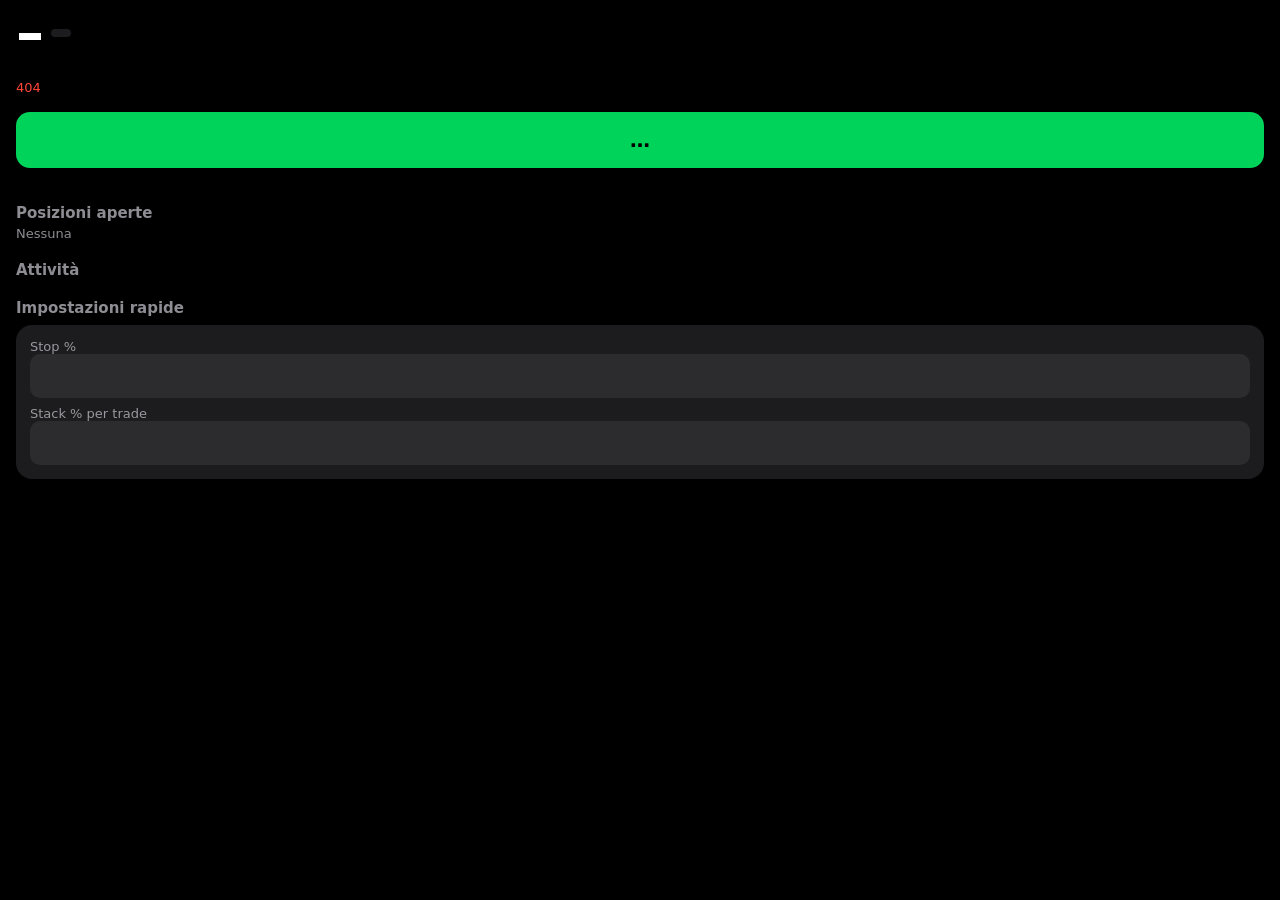
==== desk/web/index.html @ 4e7caa33 "Manual on/off control, iPhone web app, API and Telegram commands Co-Authored-By: Claude Sonnet 5.5 <" ====
<!doctype html>
<html lang="it"><head><meta charset="utf-8">
<meta name="viewport" content="width=device-width,initial-scale=1,viewport-fit=cover">
<meta name="apple-mobile-web-app-capable" content="yes">
<meta name="apple-mobile-web-app-status-bar-style" content="black">
<link rel="manifest" href="/manifest.json"><title>Desk</title>
<style>
:root{--bg:#000;--card:#1c1c1e;--tx:#fff;--t2:rgba(235,235,245,.6);--g:#00d35a;--r:#ff453a;--o:#ff9f0a}
*{box-sizing:border-box}body{margin:0;background:var(--bg);color:var(--tx);font:16px -apple-system,system-ui,sans-serif;
padding:env(safe-area-inset-top) 16px calc(24px + env(safe-area-inset-bottom));font-variant-numeric:tabular-nums}
h1{font-size:15px;font-weight:600;color:var(--t2);margin:20px 0 4px}
.bal{font-size:56px;font-weight:700;letter-spacing:-1px}.row{display:flex;gap:8px;align-items:center;flex-wrap:wrap}
.pill{border-radius:999px;padding:4px 10px;font-size:13px;font-weight:600;background:var(--card)}
.paper{background:var(--o);color:#000}.live{background:var(--r)}
.card{background:var(--card);border-radius:16px;padding:14px;margin:8px 0}
button{font:inherit;font-weight:600;border:0;border-radius:14px;min-height:56px;width:100%;color:#000}
#go{font-size:20px;margin:16px 0}.on{background:var(--r);color:#fff}.off{background:var(--g)}
a.btn{display:block;text-align:center;background:var(--g);color:#000;text-decoration:none;font-weight:600;border-radius:12px;padding:12px;margin-top:8px}
.pos{color:var(--g)}.neg{color:var(--r)}.sub{color:var(--t2);font-size:13px}
#err{color:var(--r);font-size:13px;min-height:16px}
input{width:100%;min-height:44px;border-radius:10px;border:0;background:#2c2c2e;color:#fff;padding:0 10px;font:inherit}
</style></head><body>
<div class="row"><div class="bal" id="bal">–</div><span class="pill" id="mode"></span></div>
<div class="sub" id="pnl">&nbsp;</div><div id="err"></div>
<button id="go" class="off">…</button>
<div class="sub" id="status"></div>
<h1>Posizioni aperte</h1><div id="open"><div class="sub">Nessuna</div></div>
<h1>Attività</h1><div id="act"></div>
<h1>Impostazioni rapide</h1>
<div class="card"><div class="sub">Stop %</div><input id="s_stop" type="number" step="0.5" inputmode="decimal">
<div class="sub" style="margin-top:8px">Stack % per trade</div><input id="s_pct" type="number" step="0.5" inputmode="decimal"></div>
<script src="app.js"></script></body></html>
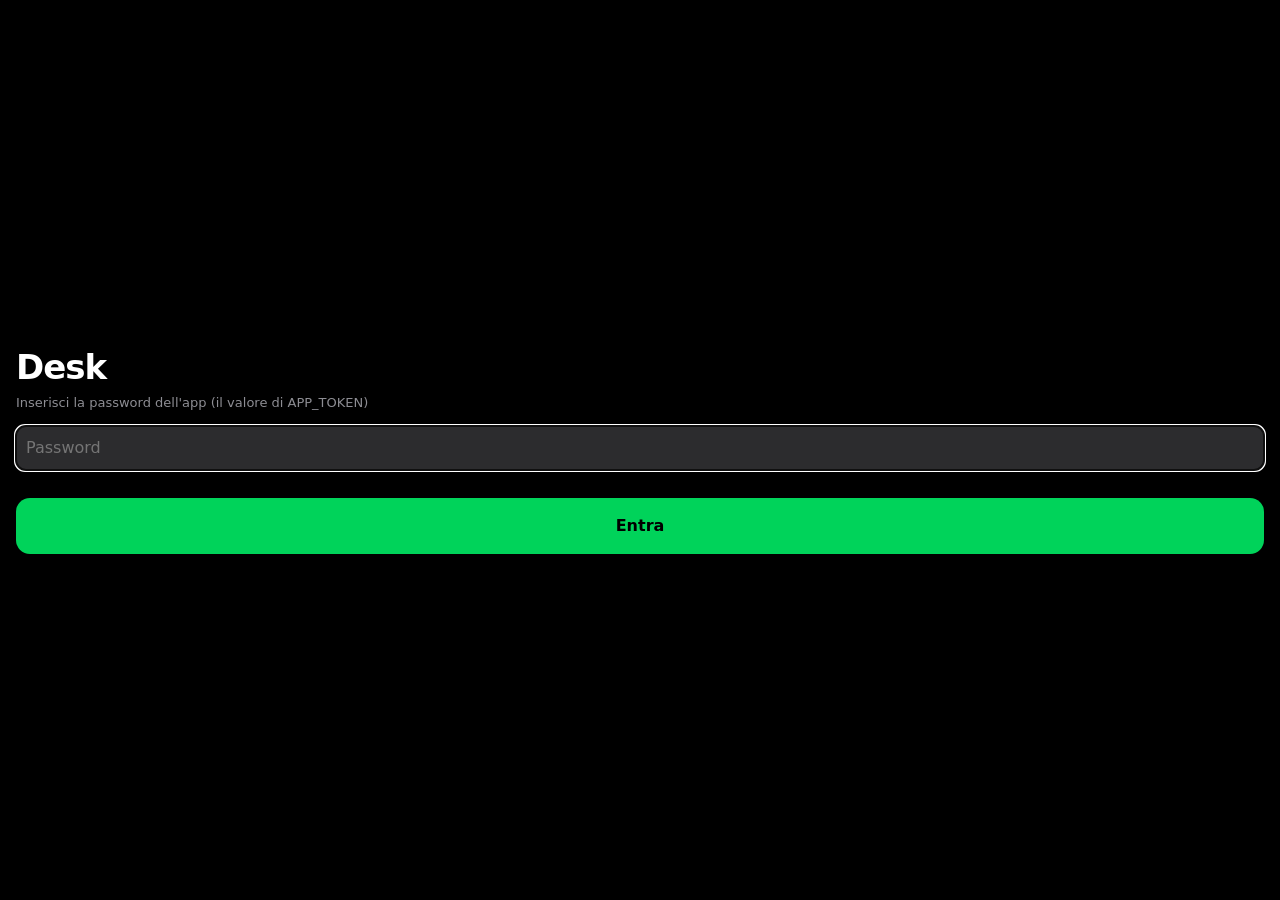
==== commit 6d04145f: "App: password login screen (home-screen app has its own storage), logout Co-Authored-By: Claude Opus" ====
--- a/desk/web/index.html
+++ b/desk/web/index.html
@@ -7,7 +7,7 @@
 <style>
 :root{--bg:#000;--card:#1c1c1e;--tx:#fff;--t2:rgba(235,235,245,.6);--g:#00d35a;--r:#ff453a;--o:#ff9f0a}
 *{box-sizing:border-box}body{margin:0;background:var(--bg);color:var(--tx);font:16px -apple-system,system-ui,sans-serif;
-padding:env(safe-area-inset-top) 16px calc(24px + env(safe-area-inset-bottom));font-variant-numeric:tabular-nums}
+padding:calc(16px + env(safe-area-inset-top)) 16px calc(24px + env(safe-area-inset-bottom));font-variant-numeric:tabular-nums}
 h1{font-size:15px;font-weight:600;color:var(--t2);margin:20px 0 4px}
 .bal{font-size:56px;font-weight:700;letter-spacing:-1px}.row{display:flex;gap:8px;align-items:center;flex-wrap:wrap}
 .pill{border-radius:999px;padding:4px 10px;font-size:13px;font-weight:600;background:var(--card)}
@@ -18,8 +18,15 @@
 a.btn{display:block;text-align:center;background:var(--g);color:#000;text-decoration:none;font-weight:600;border-radius:12px;padding:12px;margin-top:8px}
 .pos{color:var(--g)}.neg{color:var(--r)}.sub{color:var(--t2);font-size:13px}
 #err{color:var(--r);font-size:13px;min-height:16px}
+#login{position:fixed;inset:0;background:var(--bg);display:none;flex-direction:column;justify-content:center;padding:0 16px}
+#login.show{display:flex}
 input{width:100%;min-height:44px;border-radius:10px;border:0;background:#2c2c2e;color:#fff;padding:0 10px;font:inherit}
 </style></head><body>
+<div id="login"><div class="bal" style="font-size:34px">Desk</div>
+<div class="sub" style="margin:8px 0 16px">Inserisci la password dell'app (il valore di APP_TOKEN)</div>
+<input id="pw" type="password" autocomplete="current-password" placeholder="Password">
+<div id="lerr" class="sub" style="color:var(--r);min-height:20px;margin-top:8px"></div>
+<button id="enter" class="off">Entra</button></div>
 <div class="row"><div class="bal" id="bal">–</div><span class="pill" id="mode"></span></div>
 <div class="sub" id="pnl">&nbsp;</div><div id="err"></div>
 <button id="go" class="off">…</button>
@@ -29,4 +36,5 @@
 <h1>Impostazioni rapide</h1>
 <div class="card"><div class="sub">Stop %</div><input id="s_stop" type="number" step="0.5" inputmode="decimal">
 <div class="sub" style="margin-top:8px">Stack % per trade</div><input id="s_pct" type="number" step="0.5" inputmode="decimal"></div>
+<button id="logout" style="margin-top:24px;background:#2c2c2e;color:#fff">Esci</button>
 <script src="app.js"></script></body></html>
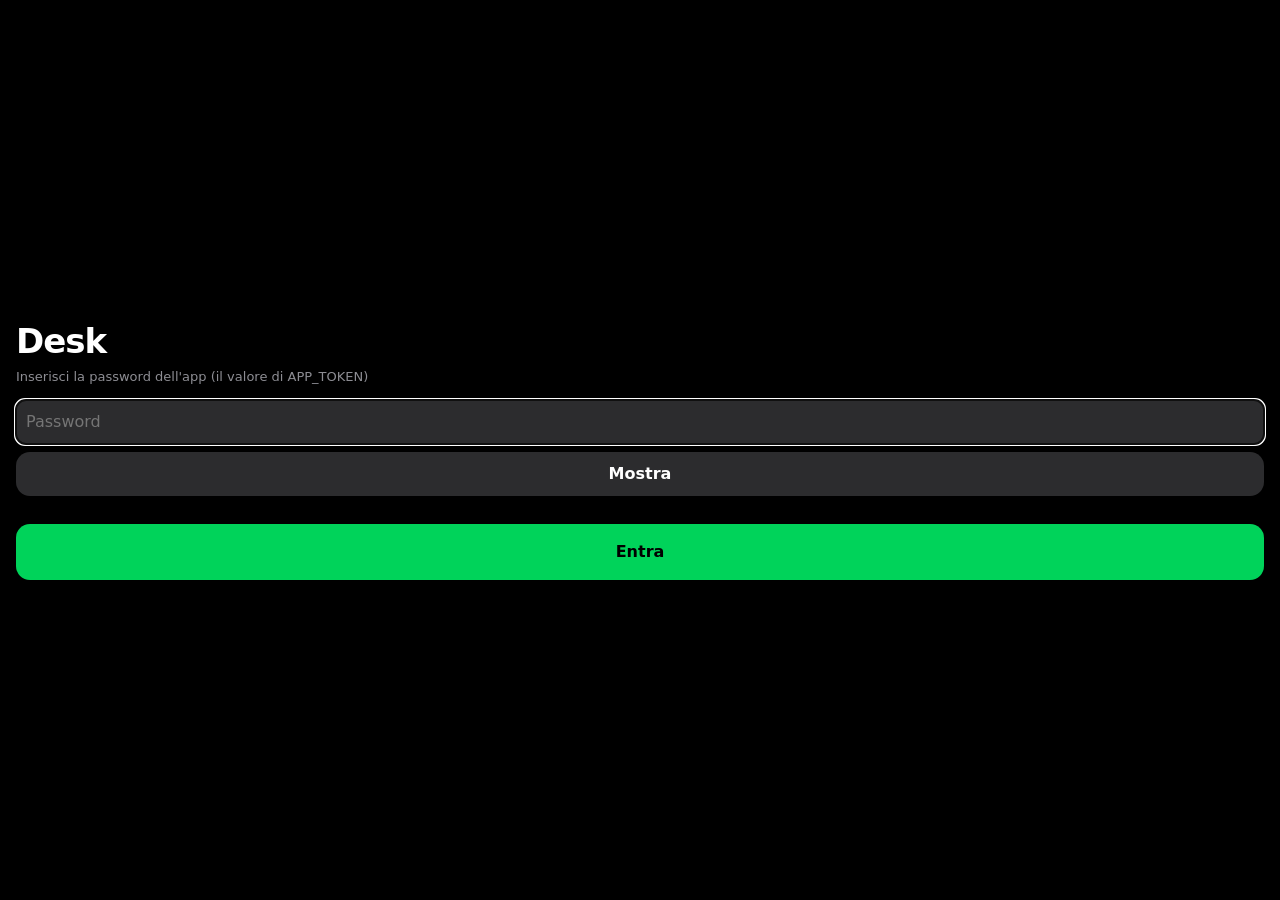
==== commit 83ceffeb: "Login: ignore surrounding whitespace in APP_TOKEN, no autocapitalize, show toggle Co-Authored-By: Cl" ====
--- a/desk/web/index.html
+++ b/desk/web/index.html
@@ -24,7 +24,8 @@
 </style></head><body>
 <div id="login"><div class="bal" style="font-size:34px">Desk</div>
 <div class="sub" style="margin:8px 0 16px">Inserisci la password dell'app (il valore di APP_TOKEN)</div>
-<input id="pw" type="password" autocomplete="current-password" placeholder="Password">
+<input id="pw" type="password" autocomplete="current-password" autocapitalize="none" autocorrect="off" spellcheck="false" placeholder="Password">
+<button id="show" style="margin-top:8px;min-height:44px;background:#2c2c2e;color:#fff">Mostra</button>
 <div id="lerr" class="sub" style="color:var(--r);min-height:20px;margin-top:8px"></div>
 <button id="enter" class="off">Entra</button></div>
 <div class="row"><div class="bal" id="bal">–</div><span class="pill" id="mode"></span></div>
